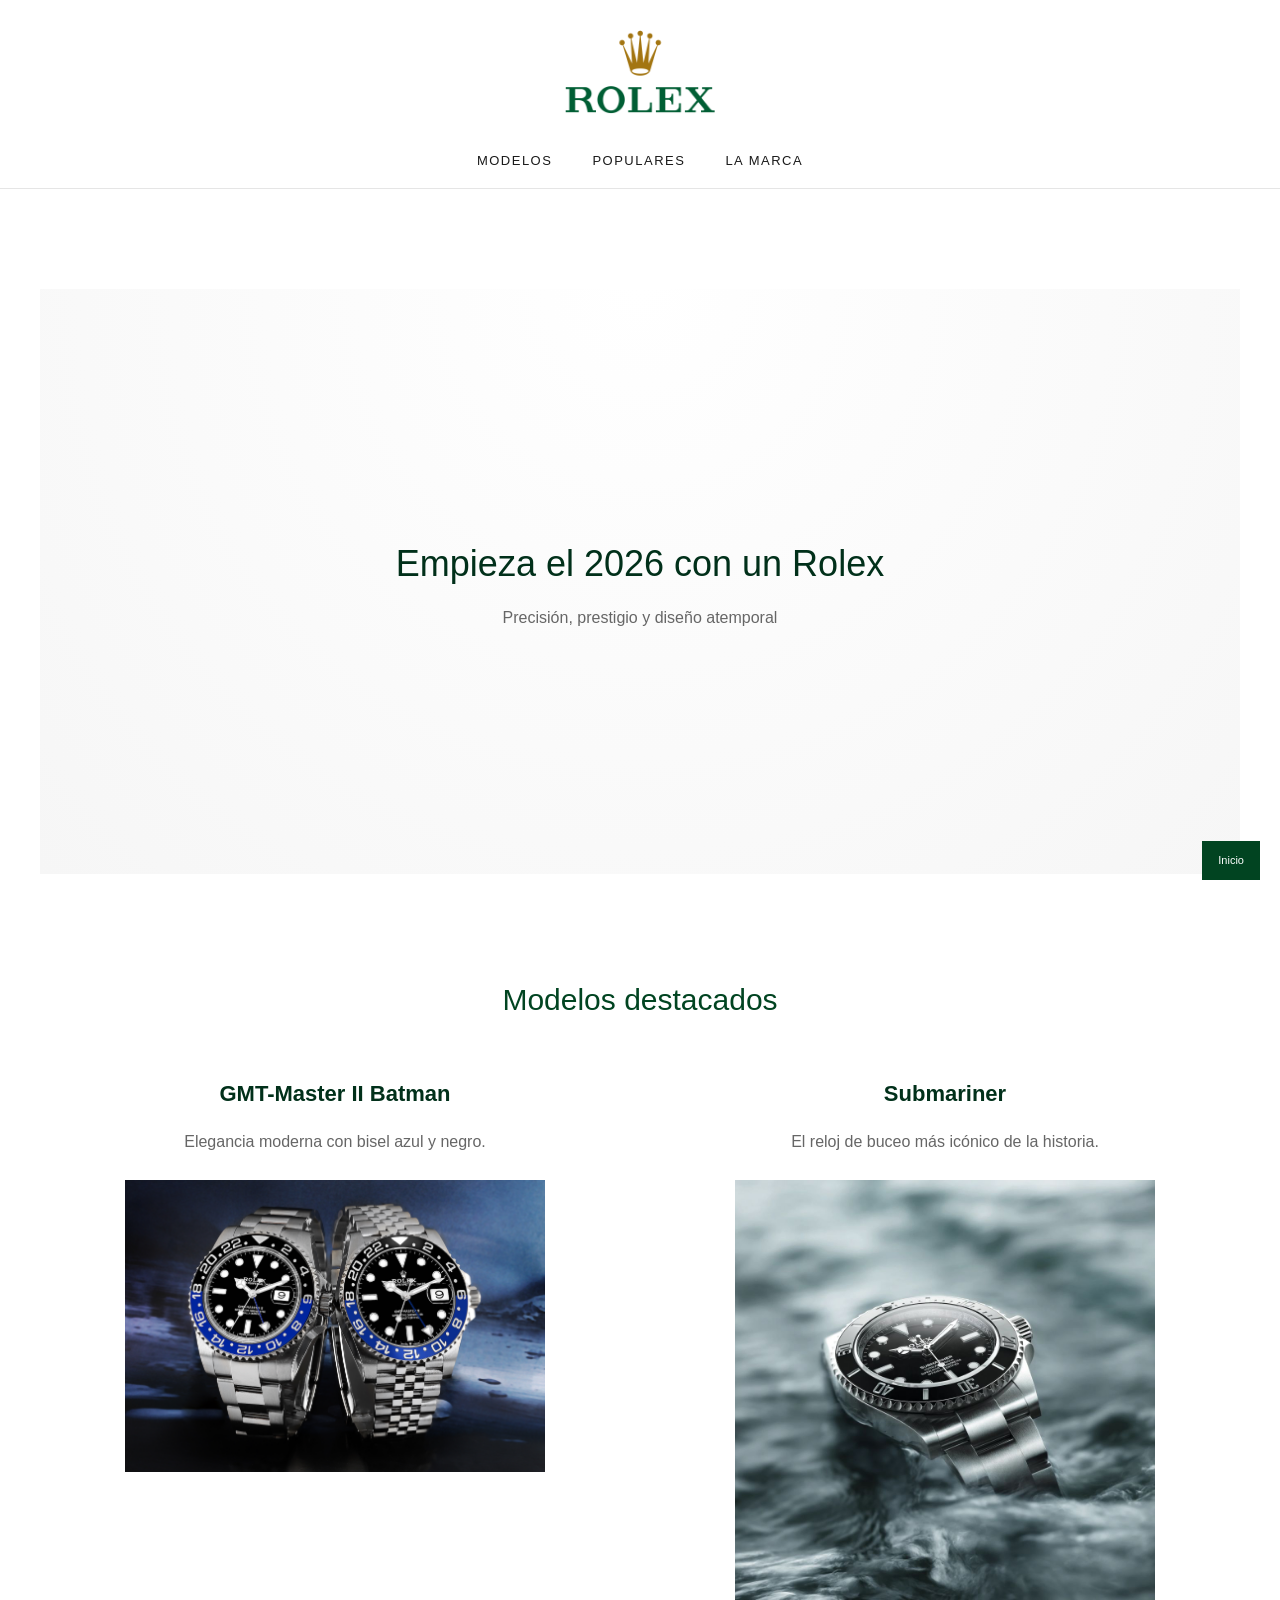
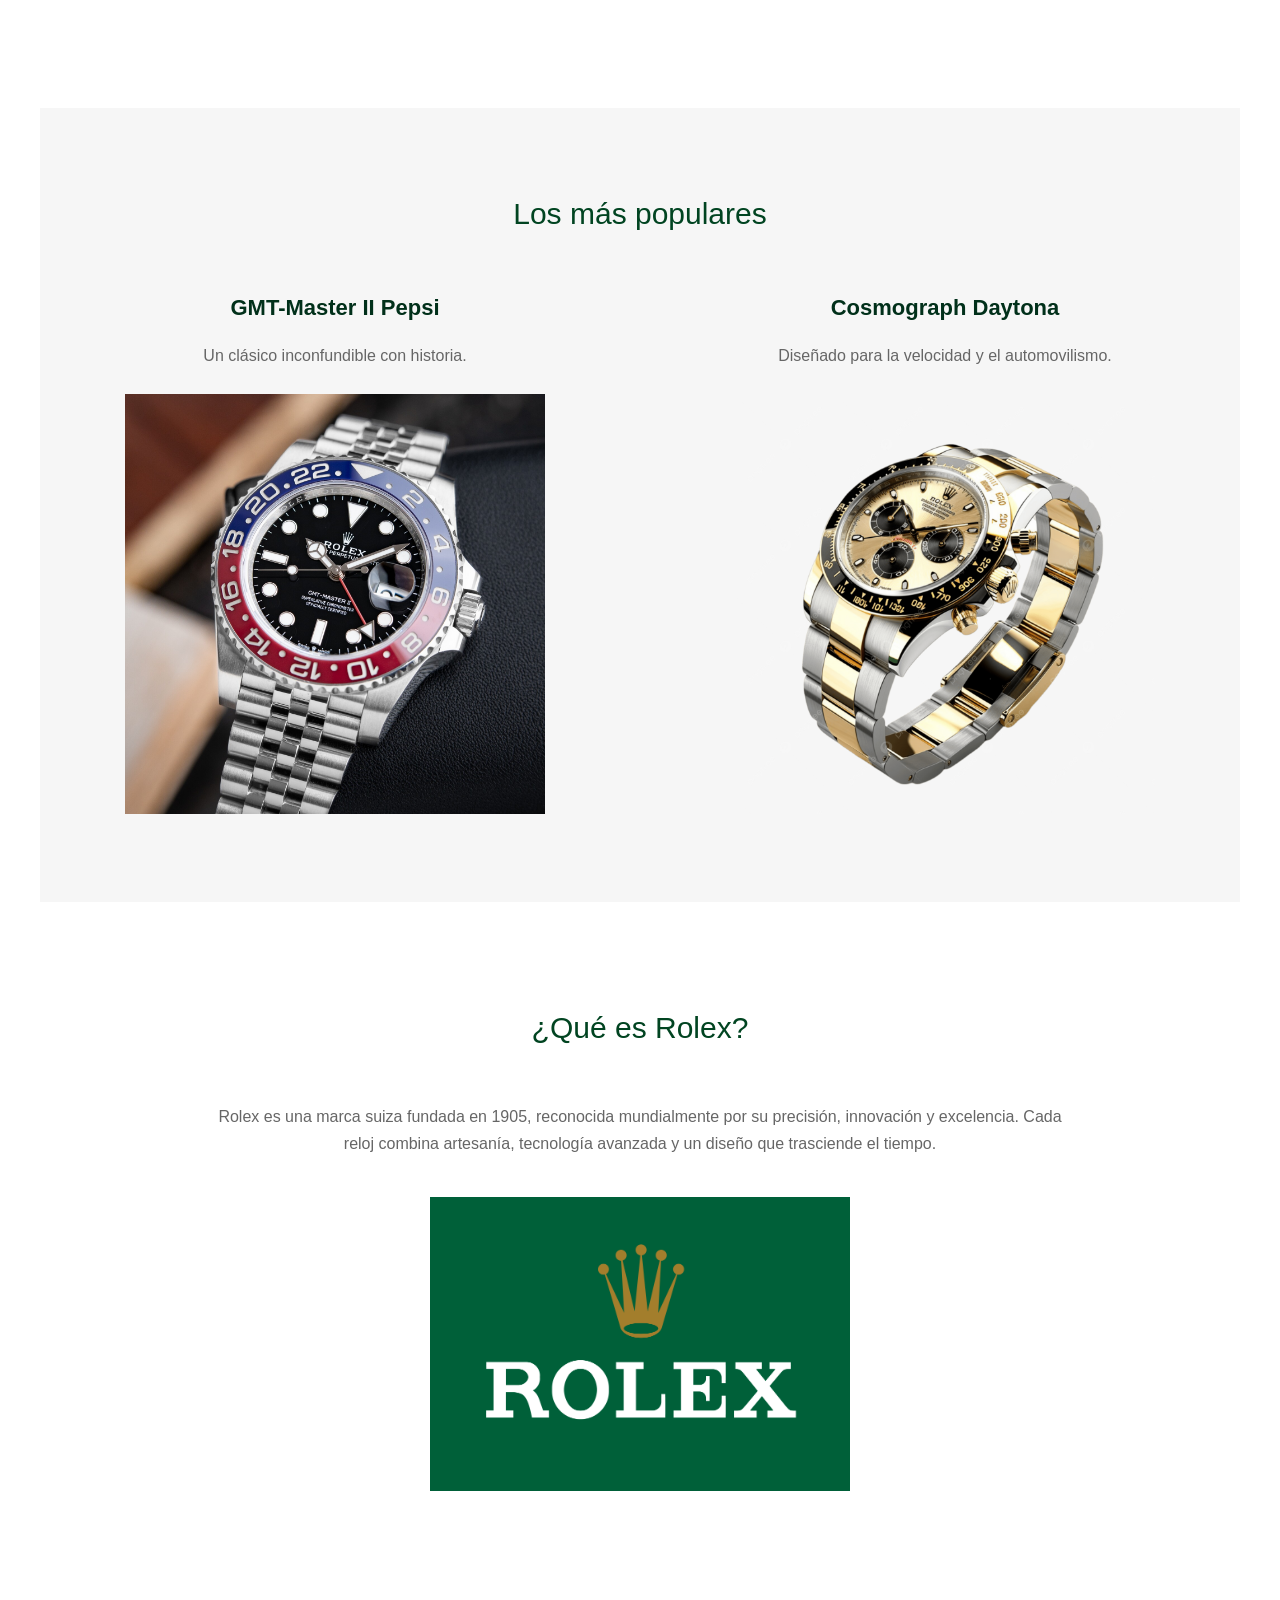
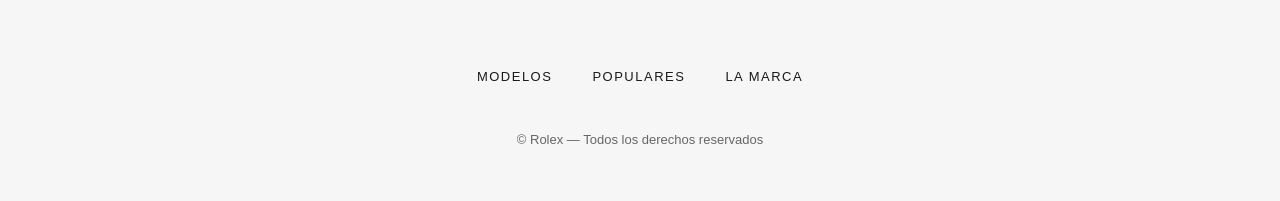
==== index.html @ 2163c662 "Rename Index.html to index.html" ====
<!DOCTYPE html>
<html lang="es">

<head>
    <meta charset="UTF-8">
    <title>Rolex</title>
    <link rel="stylesheet" href="style2.css">
</head>

<body>

    
    <img src="Logo_da_Rolex.png" alt="Rolex" class="logo">

   
    <header>
        <nav>
            <a href="#modelos">Modelos</a>
            <a href="#populares">Populares</a>
            <a href="#acerca">La marca</a>
        </nav>
    </header>

    <section class="hero" id="inicio">
        <h1>Empieza el 2026 con un Rolex</h1>
        <p>Precisión, prestigio y diseño atemporal</p>
    </section>

  
    <section id="modelos">
        <h2>Modelos destacados</h2>

        <div class="grid">
            <article>
                <h3>GMT-Master II Batman</h3>
                <p>Elegancia moderna con bisel azul y negro.</p>
                <img src="Rolex-GMT-Master-II-Batman-and-Batgirl-126710.jpg" alt="GMT Batman">
            </article>

            <article>
                <h3>Submariner</h3>
                <p>El reloj de buceo más icónico de la historia.</p>
                <img src="rolex-submariner.jpg" alt="Rolex Submariner">
            </article>
        </div>
    </section>


    <section id="populares" class="light">
        <h2>Los más populares</h2>

        <div class="grid">
            <article>
                <h3>GMT-Master II Pepsi</h3>
                <p>Un clásico inconfundible con historia.</p>
                <img src="3711505155.jpg" alt="Rolex Pepsi">
            </article>

            <article>
                <h3>Cosmograph Daytona</h3>
                <p>Diseñado para la velocidad y el automovilismo.</p>
                <img src="pngtree-rolex-yellow-rolesor-cosmograph-daytona-watch-png-image_15869566.png" alt="Daytona">
            </article>
        </div>
    </section>

   
    <section id="acerca">
        <h2>¿Qué es Rolex?</h2>
        <p class="texto">
            Rolex es una marca suiza fundada en 1905, reconocida mundialmente por su
            precisión, innovación y excelencia. Cada reloj combina artesanía,
            tecnología avanzada y un diseño que trasciende el tiempo.
        </p>
        <img src="rolex-logo-3.png" alt="Rolex Logo" class="about-img">
    </section>


    <footer>
        <nav>
            <a href="#modelos">Modelos</a>
            <a href="#populares">Populares</a>
            <a href="#acerca">La marca</a>
        </nav>
        <p>© Rolex — Todos los derechos reservados</p>
    </footer>

    
    <a href="#inicio" class="volver">Inicio</a>

</body>

</html>
---- style2.css ----
:root {
    --green: #014421;
    --green-dark: #01301a;
    --gold: #c6a664;
    --gray: #f6f6f6;
    --text: #1a1a1a;
    --soft: #666;
}

* {
    margin: 0;
    padding: 0;
    box-sizing: border-box;
}

html {
    scroll-behavior: smooth;
}

body {
    font-family: "Helvetica Neue", Arial, sans-serif;
    color: var(--text);
    line-height: 1.7;
}

/* LOGO */
.logo {
    display: block;
    margin: 30px auto 20px;
    width: 150px;
}

/* HEADER */
header {
    position: sticky;
    top: 0;
    background: white;
    border-bottom: 1px solid #e5e5e5;
    z-index: 1000;
}

nav {
    display: flex;
    justify-content: center;
    gap: 40px;
    padding: 16px;
}

nav a {
    text-decoration: none;
    font-size: 13px;
    letter-spacing: 1.5px;
    text-transform: uppercase;
    color: var(--text);
}

nav a:hover {
    color: var(--green);
}

/* HERO */
.hero {
    min-height: 65vh;
    background: radial-gradient(circle at top, #ffffff, var(--gray));
    display: flex;
    flex-direction: column;
    justify-content: center;
    align-items: center;
    text-align: center;
}

.hero h1 {
    font-size: 36px;
    font-weight: 300;
    color: var(--green-dark);
    margin-bottom: 10px;
}

.hero p {
    font-size: 16px;
    color: var(--soft);
}

/* SECTIONS */
section {
    max-width: 1200px;
    margin: 100px auto;
    padding: 0 20px;
    text-align: center;
}

section h2 {
    font-size: 30px;
    font-weight: 300;
    color: var(--green);
    margin-bottom: 50px;
}

.light {
    background: var(--gray);
    padding: 80px 20px;
}

/* GRID */
.grid {
    display: grid;
    grid-template-columns: repeat(auto-fit, minmax(260px, 1fr));
    gap: 60px;
}

/* ARTICLES */
article h3 {
    font-size: 22px;
    margin-bottom: 15px;
    color: var(--green-dark);
}

article p {
    color: var(--soft);
    margin-bottom: 25px;
}

article img,
.about-img {
    max-width: 420px;
    width: 100%;
    margin: 0 auto;
}

/* TEXTO */
.texto {
    max-width: 850px;
    margin: 0 auto 40px;
    color: var(--soft);
}

/* FOOTER */
footer {
    background: var(--gray);
    padding: 50px 20px;
    text-align: center;
}

footer nav {
    margin-bottom: 25px;
}

footer p {
    font-size: 13px;
    color: var(--soft);
}

/* BOTÓN VOLVER */
.volver {
    position: fixed;
    bottom: 20px;
    right: 20px;
    background: var(--green);
    color: white;
    padding: 10px 16px;
    font-size: 11px;
    text-decoration: none;
}

.volver:hover {
    background: var(--gold);
}

/* RESPONSIVE */
@media (max-width: 800px) {
    nav {
        flex-direction: column;
        gap: 15px;
    }

    .hero h1 {
        font-size: 26px;
    }
}
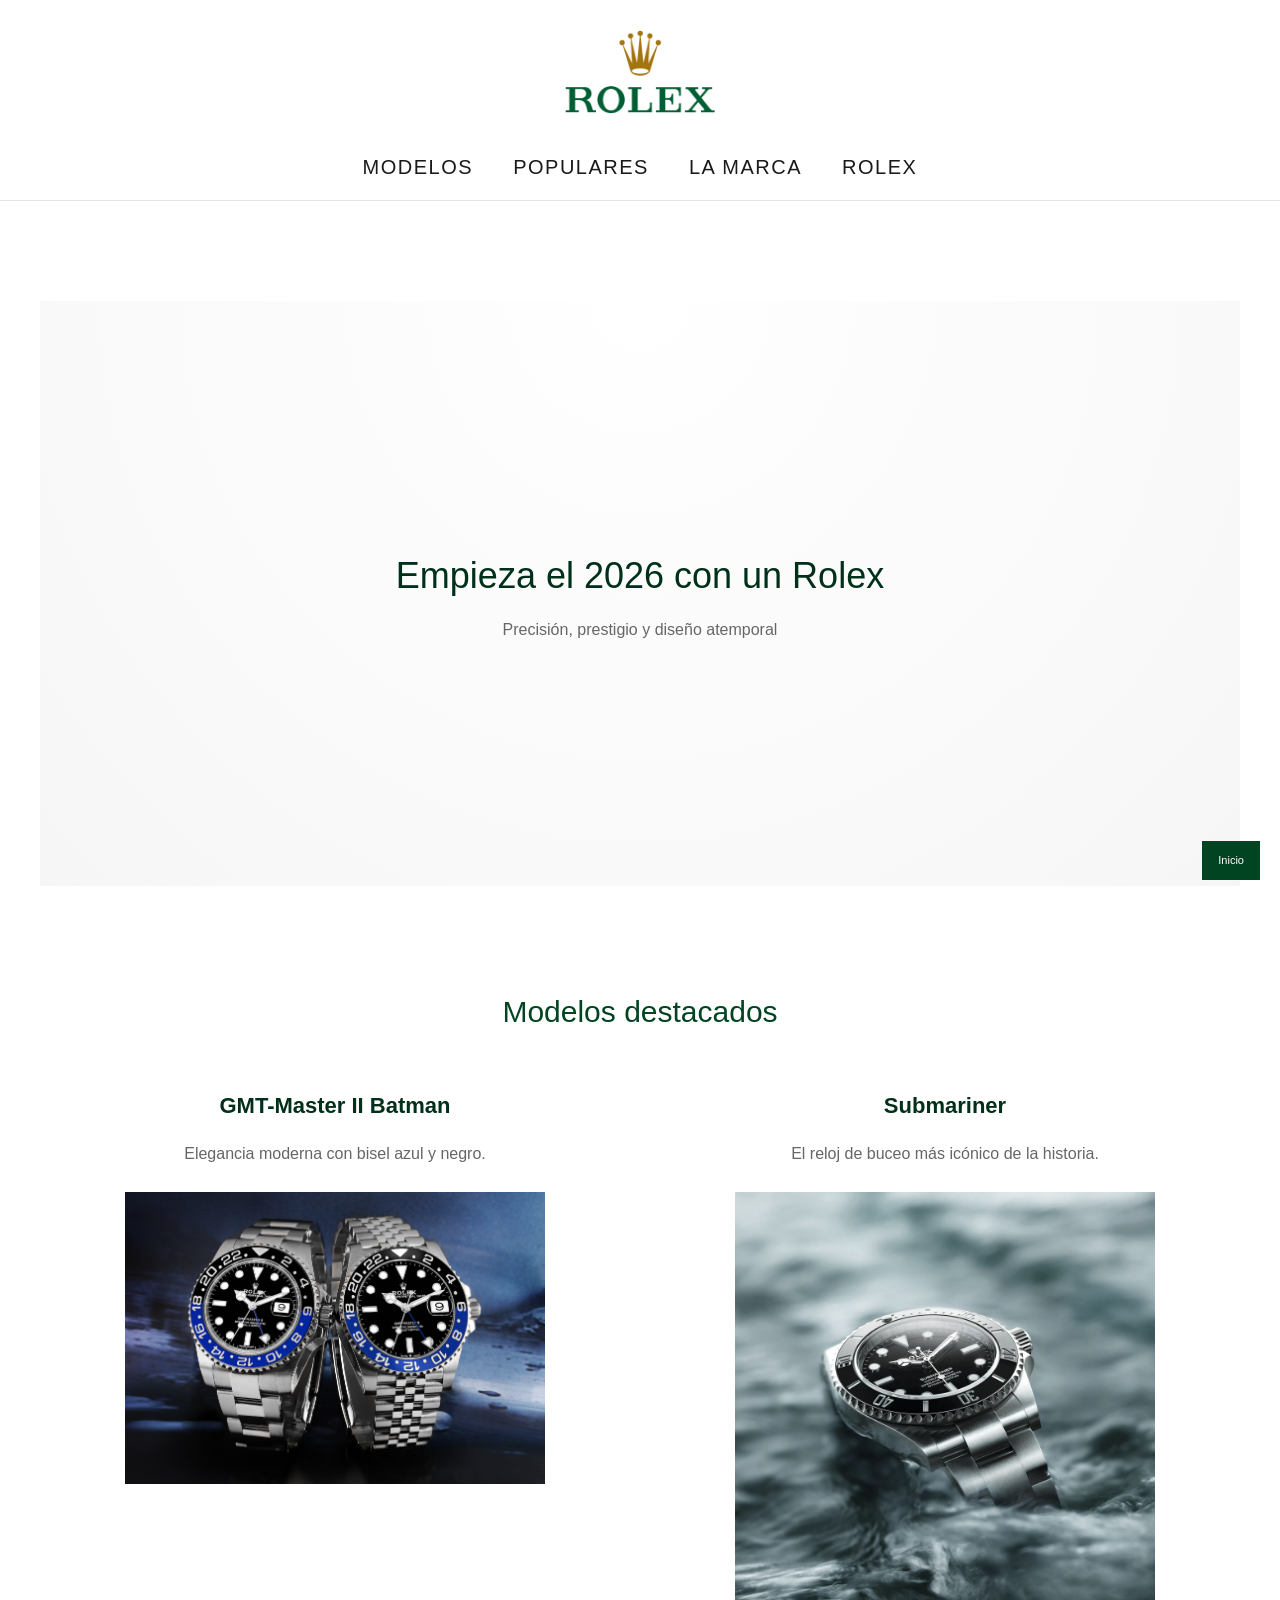
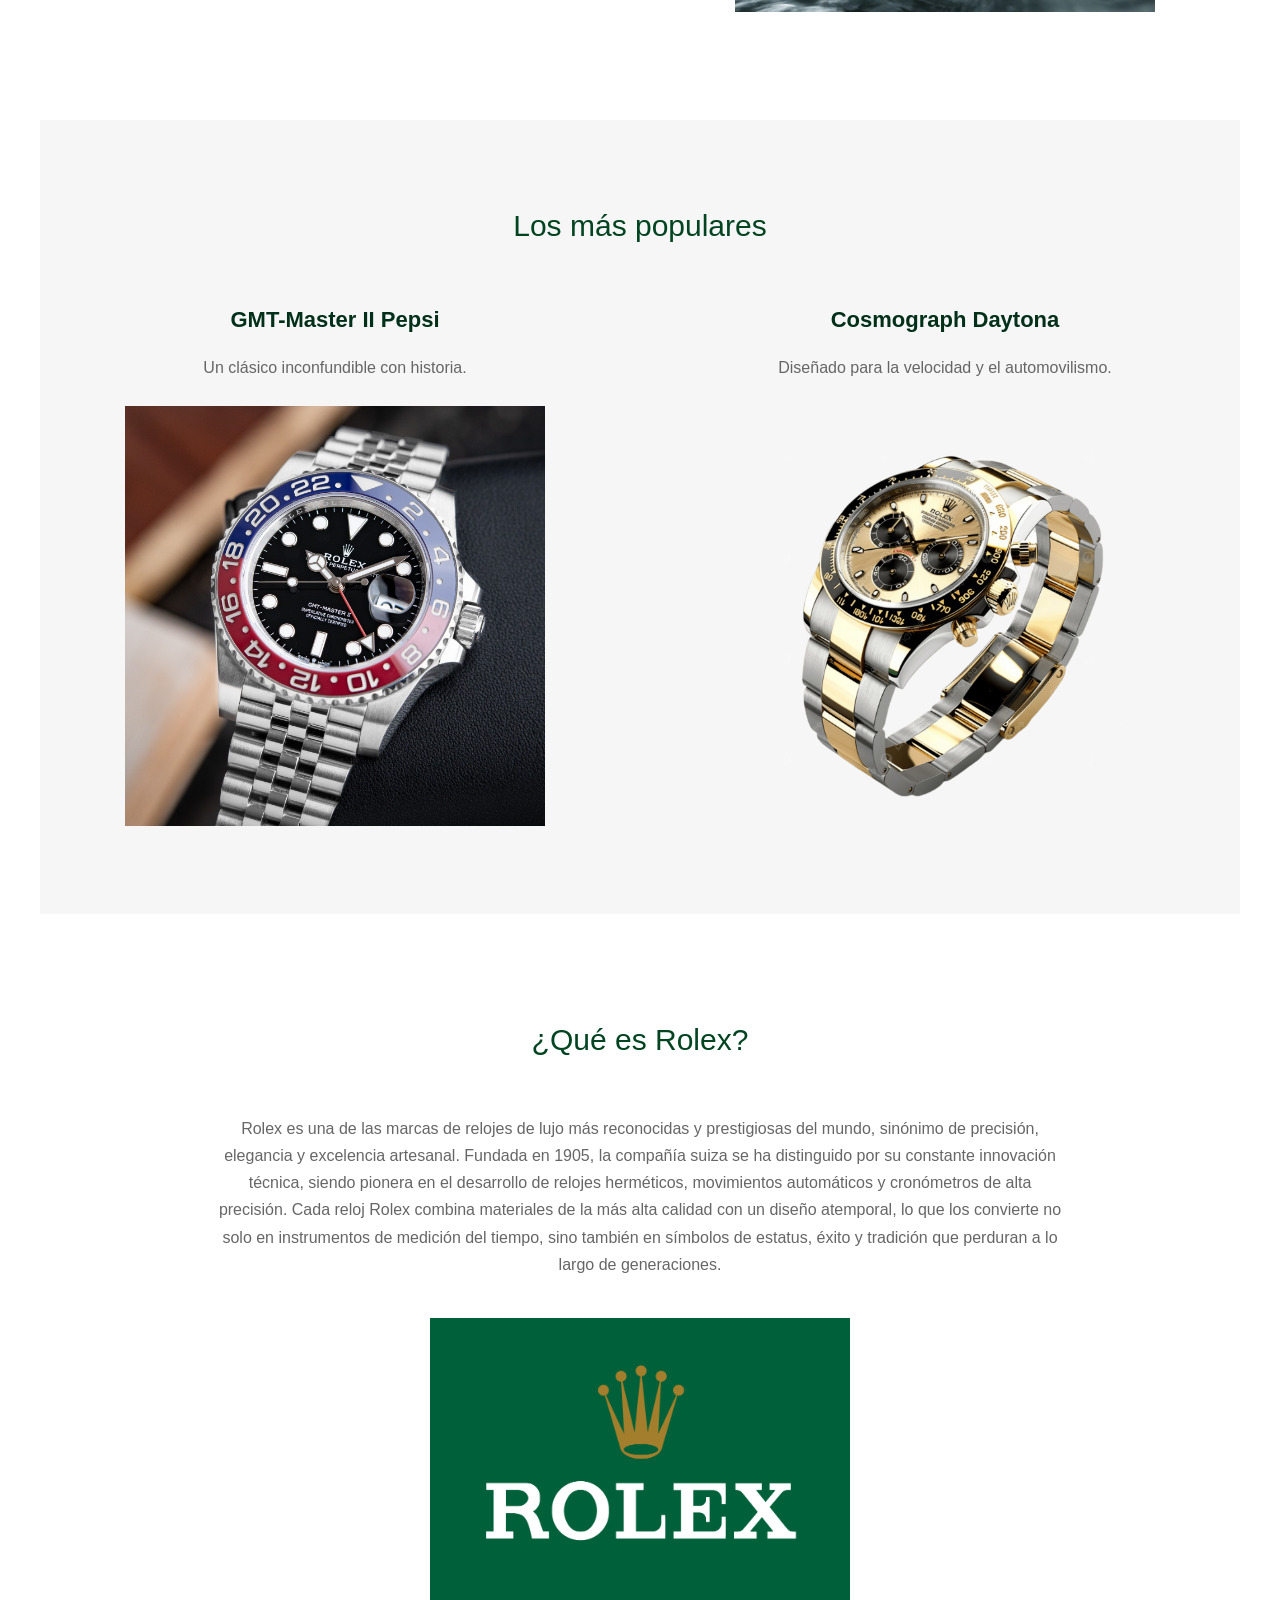
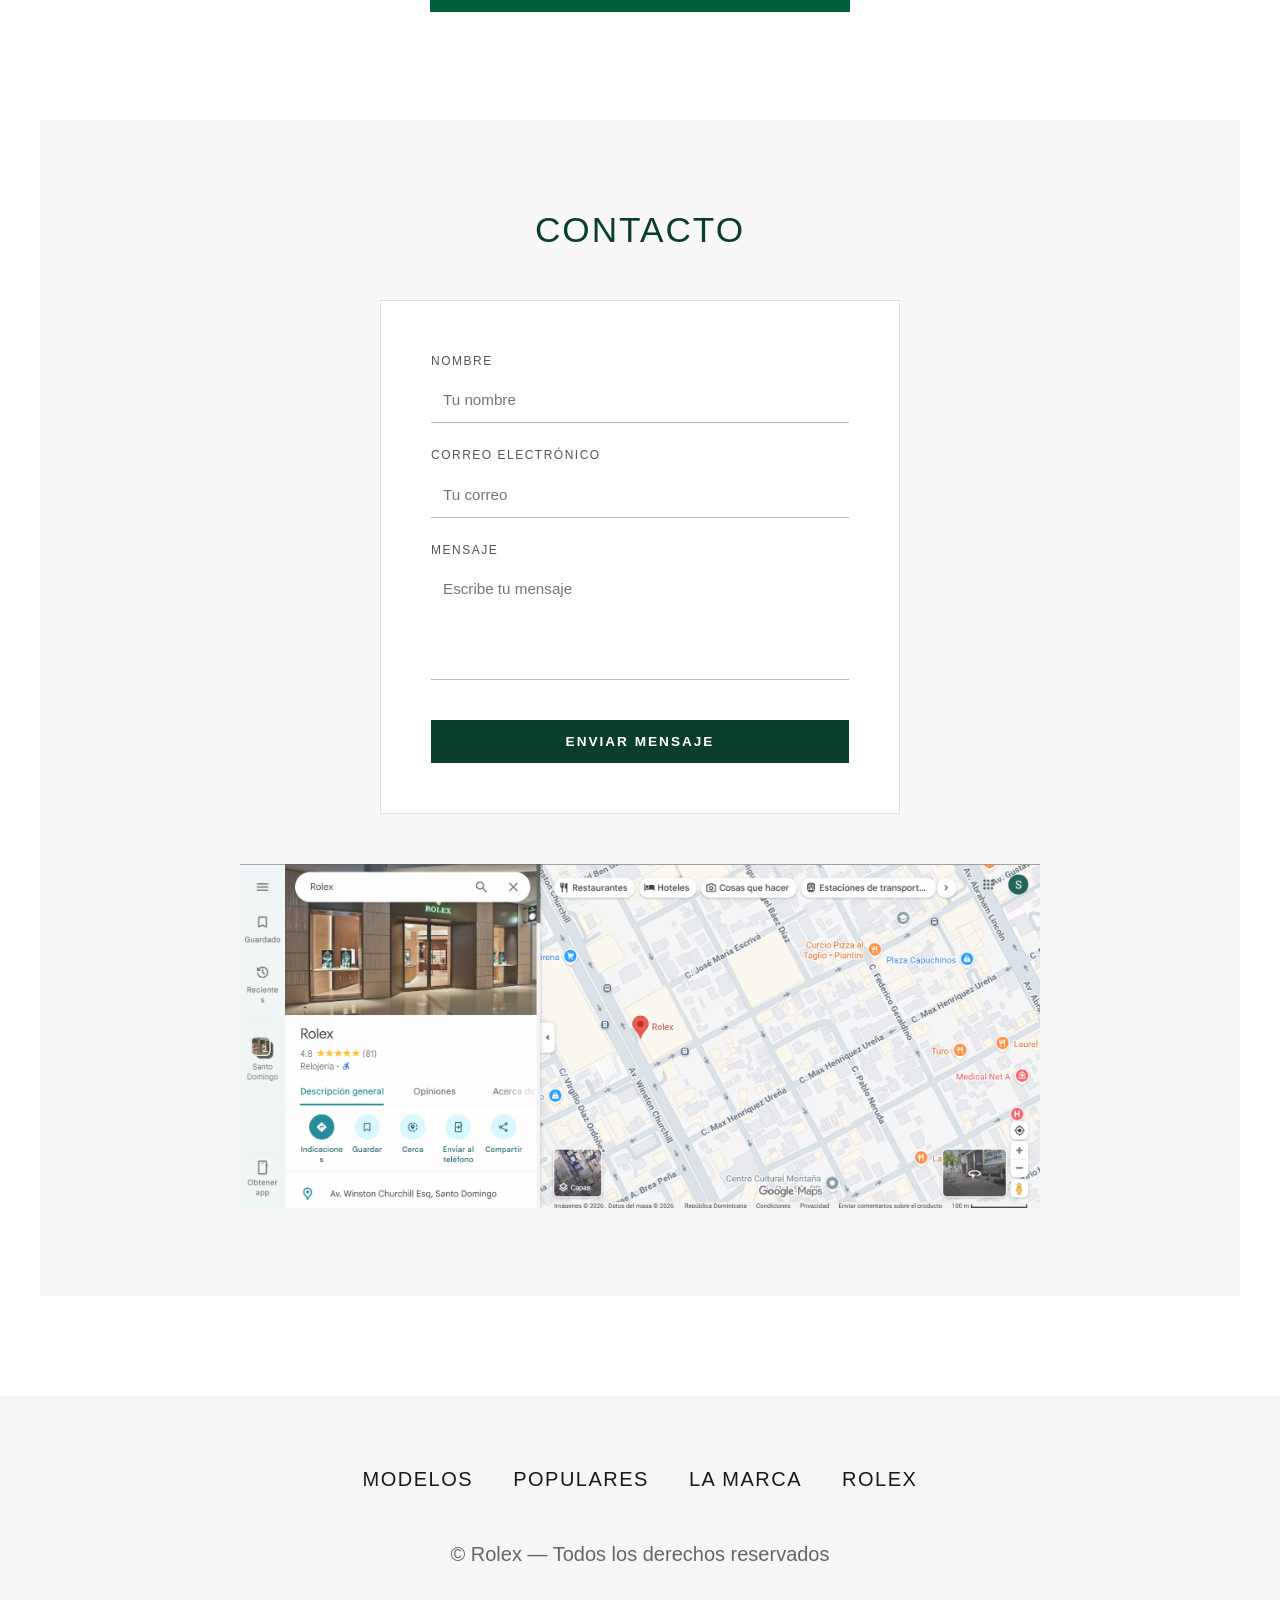
==== commit 46c98dbb: "Merge branch 'main' of https://github.com/StarlingDavi/web-maquetacion" ====
--- a/index.html
+++ b/index.html
@@ -9,15 +9,17 @@
 
 <body>
 
-    
+
     <img src="Logo_da_Rolex.png" alt="Rolex" class="logo">
 
-   
+
     <header>
         <nav>
+
             <a href="#modelos">Modelos</a>
             <a href="#populares">Populares</a>
             <a href="#acerca">La marca</a>
+            <a href="Rolex.html" target="_blank">Rolex</a>
         </nav>
     </header>
 
@@ -26,7 +28,7 @@
         <p>Precisión, prestigio y diseño atemporal</p>
     </section>
 
-  
+
     <section id="modelos">
         <h2>Modelos destacados</h2>
 
@@ -64,16 +66,46 @@
         </div>
     </section>
 
-   
+
     <section id="acerca">
         <h2>¿Qué es Rolex?</h2>
         <p class="texto">
-            Rolex es una marca suiza fundada en 1905, reconocida mundialmente por su
-            precisión, innovación y excelencia. Cada reloj combina artesanía,
-            tecnología avanzada y un diseño que trasciende el tiempo.
+            Rolex es una de las marcas de relojes de lujo más reconocidas y prestigiosas del mundo, sinónimo de
+            precisión, elegancia
+            y excelencia artesanal. Fundada en 1905, la compañía suiza se ha distinguido por su constante innovación
+            técnica, siendo
+            pionera en el desarrollo de relojes herméticos, movimientos automáticos y cronómetros de alta precisión.
+            Cada reloj
+            Rolex combina materiales de la más alta calidad con un diseño atemporal, lo que los convierte no solo en
+            instrumentos de
+            medición del tiempo, sino también en símbolos de estatus, éxito y tradición que perduran a lo largo de
+            generaciones.
         </p>
         <img src="rolex-logo-3.png" alt="Rolex Logo" class="about-img">
     </section>
+
+    <section id="contacto" class="light">
+        <h2>Contacto</h2>
+    
+        <form class="contact-form">
+            <label for="nombre">Nombre</label>
+            <input type="text" id="nombre" name="nombre" placeholder="Tu nombre" required>
+    
+            <label for="email">Correo electrónico</label>
+            <input type="email" id="email" name="email" placeholder="Tu correo" required>
+    
+            <label for="mensaje">Mensaje</label>
+            <textarea id="mensaje" name="mensaje" rows="5" placeholder="Escribe tu mensaje" required></textarea>
+    
+            <button type="submit">Enviar mensaje</button>
+        </form>
+
+        <a href="https://maps.app.goo.gl/j46AsZ4z5Cc54Fn39">
+            <img src="Screenshot 2026-01-20 124653.png" alt="Ubicación" class="Imagenes2">
+        </a>
+        
+    </section>
+
 
 
     <footer>
@@ -81,12 +113,16 @@
             <a href="#modelos">Modelos</a>
             <a href="#populares">Populares</a>
             <a href="#acerca">La marca</a>
+            <a href="Rolex.html" target="_blank">Rolex</a>
         </nav>
+        
+        
         <p>© Rolex — Todos los derechos reservados</p>
     </footer>
 
-    
+
     <a href="#inicio" class="volver">Inicio</a>
+
 
 </body>
 
--- a/style2.css
+++ b/style2.css
@@ -23,14 +23,14 @@
     line-height: 1.7;
 }
 
-/* LOGO */
+
 .logo {
     display: block;
     margin: 30px auto 20px;
     width: 150px;
 }
 
-/* HEADER */
+
 header {
     position: sticky;
     top: 0;
@@ -48,7 +48,7 @@
 
 nav a {
     text-decoration: none;
-    font-size: 13px;
+    font-size: 20px;
     letter-spacing: 1.5px;
     text-transform: uppercase;
     color: var(--text);
@@ -58,7 +58,7 @@
     color: var(--green);
 }
 
-/* HERO */
+
 .hero {
     min-height: 65vh;
     background: radial-gradient(circle at top, #ffffff, var(--gray));
@@ -81,7 +81,7 @@
     color: var(--soft);
 }
 
-/* SECTIONS */
+
 section {
     max-width: 1200px;
     margin: 100px auto;
@@ -101,14 +101,14 @@
     padding: 80px 20px;
 }
 
-/* GRID */
+
 .grid {
     display: grid;
     grid-template-columns: repeat(auto-fit, minmax(260px, 1fr));
     gap: 60px;
 }
 
-/* ARTICLES */
+
 article h3 {
     font-size: 22px;
     margin-bottom: 15px;
@@ -127,14 +127,13 @@
     margin: 0 auto;
 }
 
-/* TEXTO */
+
 .texto {
     max-width: 850px;
     margin: 0 auto 40px;
     color: var(--soft);
 }
 
-/* FOOTER */
 footer {
     background: var(--gray);
     padding: 50px 20px;
@@ -146,11 +145,11 @@
 }
 
 footer p {
-    font-size: 13px;
-    color: var(--soft);
-}
-
-/* BOTÓN VOLVER */
+    font-size: 20px;
+    color: var(--soft);
+}
+
+
 .volver {
     position: fixed;
     bottom: 20px;
@@ -176,4 +175,114 @@
     .hero h1 {
         font-size: 26px;
     }
+}
+
+
+
+#contacto {
+    padding: 80px 12%;
+    background-color: #f8f8f8;
+    text-align: center;
+}
+
+#contacto h2 {
+    font-size: 2.2rem;
+    letter-spacing: 2px;
+    margin-bottom: 40px;
+    font-weight: 500;
+    color: #0a3d2e;
+    /* Verde Rolex */
+    text-transform: uppercase;
+}
+
+.contact-form {
+    max-width: 520px;
+    margin: 0 auto 40px auto;
+    background-color: #ffffff;
+    padding: 50px;
+    border: 1px solid #e0e0e0;
+}
+
+.contact-form label {
+    display: block;
+    text-align: left;
+    font-size: 0.75rem;
+    letter-spacing: 1.5px;
+    text-transform: uppercase;
+    color: #555;
+    margin-bottom: 6px;
+}
+
+.contact-form input,
+.contact-form textarea {
+    width: 100%;
+    padding: 14px 12px;
+    margin-bottom: 22px;
+    font-size: 0.95rem;
+    border: none;
+    border-bottom: 1px solid #bbb;
+    background: transparent;
+    outline: none;
+    font-family: inherit;
+    transition: border-color 0.3s ease;
+}
+
+.contact-form input:focus,
+.contact-form textarea:focus {
+    border-bottom-color: #0a3d2e;
+}
+
+.contact-form textarea {
+    resize: none;
+}
+
+.contact-form button {
+    margin-top: 10px;
+    padding: 14px;
+    width: 100%;
+    font-size: 0.85rem;
+    letter-spacing: 2px;
+    font-weight: 600;
+    text-transform: uppercase;
+    background-color: #0a3d2e;
+    color: #fff;
+    border: none;
+    cursor: pointer;
+    transition: background-color 0.3s ease;
+}
+
+.contact-form button:hover {
+    background-color: #063024;
+}
+
+
+
+#contacto a {
+    display: inline-block;
+    margin-top: 10px;
+}
+
+#contacto a img {
+    width: 800px;
+    opacity: 0.85;
+    transition: transform 0.3s ease, opacity 0.3s ease;
+}
+
+#contacto a img:hover {
+    transform: scale(1.1);
+    opacity: 1;
+}
+
+a img {
+    width: 200px;
+}
+
+@media (max-width: 600px) {
+    #contacto {
+        padding: 60px 6%;
+    }
+
+    .contact-form {
+        padding: 35px;
+    }
 }
